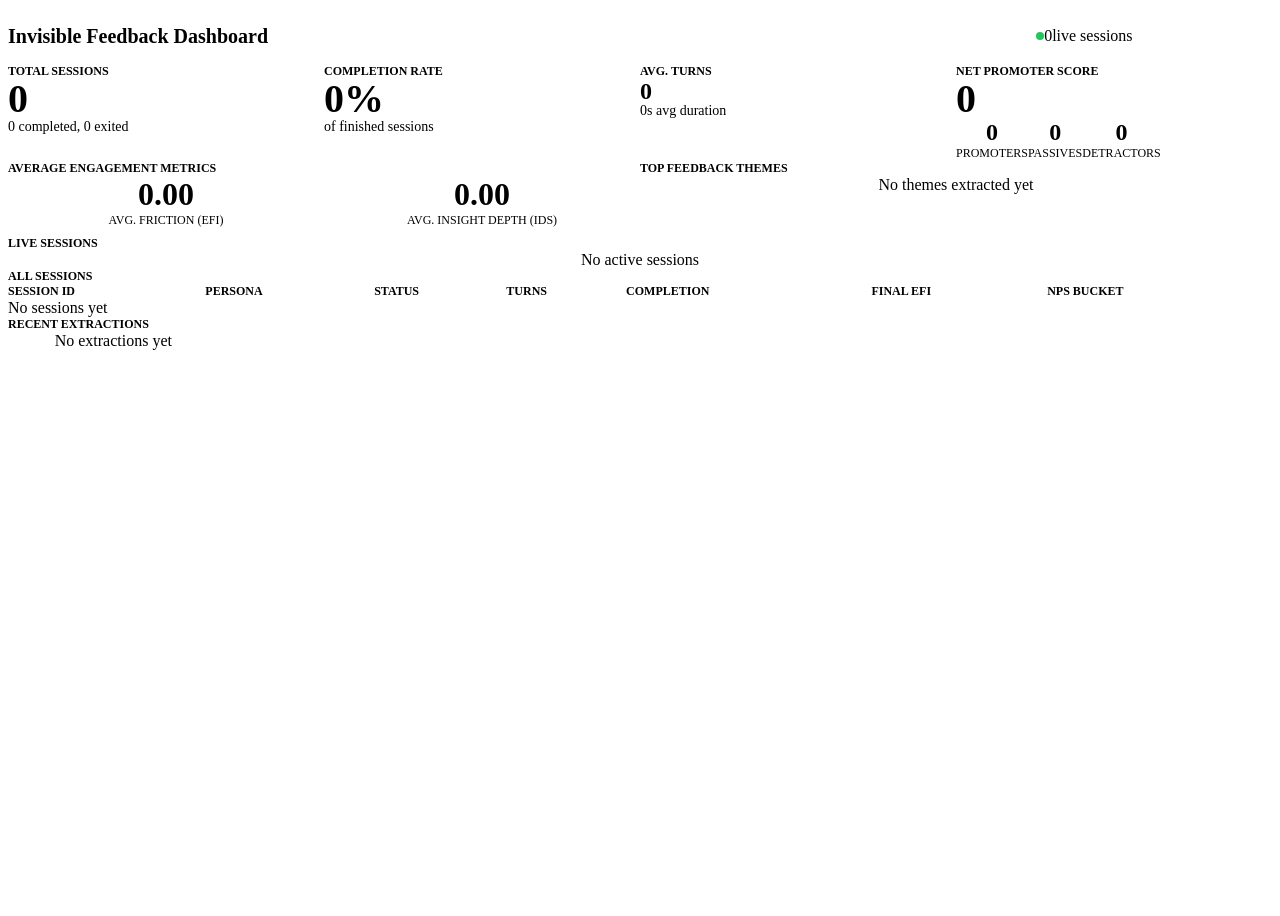
==== frontend/dashboard.html @ e3eb137d "Initial commit" ====
<!DOCTYPE html>
<html lang="en">
<head>
    <meta charset="UTF-8">
    <meta name="viewport" content="width=device-width, initial-scale=1.0">
    <title>Invisible Feedback - Dashboard</title>
    <link rel="stylesheet" href="/static/styles.css">
    <link href="https://fonts.googleapis.com/css2?family=Inter:wght@400;500;600;700&display=swap" rel="stylesheet">
    <style>
        body {
            background: var(--bg-primary);
            min-height: 100vh;
        }

        .dashboard-nav {
            background: var(--bg-secondary);
            border-bottom: 1px solid var(--border-color);
            padding: var(--spacing-md) var(--spacing-lg);
            display: flex;
            justify-content: space-between;
            align-items: center;
        }

        .dashboard-nav h1 {
            font-size: 1.25rem;
            font-weight: 700;
        }

        .nav-actions {
            display: flex;
            gap: var(--spacing-md);
        }

        .refresh-btn {
            padding: var(--spacing-sm) var(--spacing-md);
            background: var(--accent-primary);
            color: white;
            border: none;
            border-radius: var(--radius-md);
            font-weight: 600;
            cursor: pointer;
        }

        .refresh-btn:hover {
            background: var(--accent-secondary);
        }

        .dashboard-grid {
            display: grid;
            grid-template-columns: repeat(4, 1fr);
            gap: var(--spacing-lg);
            padding: var(--spacing-lg);
            max-width: 1400px;
            margin: 0 auto;
        }

        .stat-card {
            background: var(--bg-secondary);
            border-radius: var(--radius-lg);
            padding: var(--spacing-lg);
            box-shadow: var(--shadow-sm);
        }

        .stat-card.wide {
            grid-column: span 2;
        }

        .stat-card.full {
            grid-column: span 4;
        }

        .stat-header {
            font-size: 0.75rem;
            font-weight: 600;
            text-transform: uppercase;
            color: var(--text-secondary);
            margin-bottom: var(--spacing-sm);
        }

        .stat-value {
            font-size: 2.5rem;
            font-weight: 700;
            line-height: 1;
        }

        .stat-value.small {
            font-size: 1.5rem;
        }

        .stat-subtitle {
            font-size: 0.875rem;
            color: var(--text-secondary);
            margin-top: var(--spacing-xs);
        }

        .nps-display {
            display: flex;
            align-items: baseline;
            gap: var(--spacing-sm);
        }

        .nps-breakdown {
            display: flex;
            gap: var(--spacing-lg);
            margin-top: var(--spacing-md);
        }

        .nps-item {
            text-align: center;
        }

        .nps-item-value {
            font-size: 1.5rem;
            font-weight: 700;
        }

        .nps-item-label {
            font-size: 0.75rem;
            color: var(--text-secondary);
            text-transform: uppercase;
        }

        .themes-list {
            margin-top: var(--spacing-md);
        }

        .theme-row {
            display: flex;
            align-items: center;
            gap: var(--spacing-md);
            margin-bottom: var(--spacing-sm);
        }

        .theme-name {
            width: 100px;
            font-weight: 500;
            text-transform: capitalize;
        }

        .theme-bar-container {
            flex: 1;
            height: 24px;
            background: var(--bg-tertiary);
            border-radius: var(--radius-sm);
            overflow: hidden;
        }

        .theme-bar-fill {
            height: 100%;
            background: var(--accent-primary);
            border-radius: var(--radius-sm);
            transition: width 0.3s ease;
        }

        .theme-count {
            width: 40px;
            text-align: right;
            font-weight: 600;
            color: var(--text-secondary);
        }

        .sessions-table {
            width: 100%;
            border-collapse: collapse;
            margin-top: var(--spacing-md);
        }

        .sessions-table th,
        .sessions-table td {
            padding: var(--spacing-md);
            text-align: left;
            border-bottom: 1px solid var(--border-color);
        }

        .sessions-table th {
            font-size: 0.75rem;
            font-weight: 600;
            text-transform: uppercase;
            color: var(--text-secondary);
            background: var(--bg-tertiary);
        }

        .sessions-table tbody tr:hover {
            background: var(--bg-tertiary);
        }

        .status-badge {
            display: inline-block;
            padding: var(--spacing-xs) var(--spacing-sm);
            border-radius: var(--radius-sm);
            font-size: 0.75rem;
            font-weight: 600;
            text-transform: uppercase;
        }

        .status-badge.completed {
            background: rgba(74, 222, 128, 0.2);
            color: #15803d;
        }

        .status-badge.in_progress {
            background: rgba(96, 165, 250, 0.2);
            color: #1d4ed8;
        }

        .status-badge.exited {
            background: rgba(251, 191, 36, 0.2);
            color: #a16207;
        }

        .live-indicator {
            display: inline-flex;
            align-items: center;
            gap: var(--spacing-xs);
        }

        .live-dot {
            width: 8px;
            height: 8px;
            background: #22c55e;
            border-radius: 50%;
            animation: pulse 2s infinite;
        }

        @keyframes pulse {
            0%, 100% { opacity: 1; }
            50% { opacity: 0.5; }
        }

        .extractions-grid {
            display: grid;
            grid-template-columns: repeat(auto-fill, minmax(200px, 1fr));
            gap: var(--spacing-md);
            margin-top: var(--spacing-md);
        }

        .extraction-card {
            background: var(--bg-tertiary);
            border-radius: var(--radius-md);
            padding: var(--spacing-md);
        }

        .extraction-field-name {
            font-size: 0.75rem;
            font-weight: 600;
            text-transform: uppercase;
            color: var(--text-secondary);
        }

        .extraction-value {
            font-size: 1rem;
            font-weight: 600;
            margin: var(--spacing-xs) 0;
        }

        .extraction-quote {
            font-size: 0.75rem;
            color: var(--text-secondary);
            font-style: italic;
        }

        .empty-state {
            text-align: center;
            padding: var(--spacing-xl);
            color: var(--text-secondary);
        }

        .metrics-gauge {
            display: flex;
            gap: var(--spacing-lg);
            margin-top: var(--spacing-md);
        }

        .gauge {
            flex: 1;
            text-align: center;
        }

        .gauge-value {
            font-size: 2rem;
            font-weight: 700;
        }

        .gauge-label {
            font-size: 0.75rem;
            color: var(--text-secondary);
            text-transform: uppercase;
        }

        .gauge-bar {
            height: 8px;
            background: var(--bg-tertiary);
            border-radius: var(--radius-full);
            margin-top: var(--spacing-sm);
            overflow: hidden;
        }

        .gauge-fill {
            height: 100%;
            border-radius: var(--radius-full);
            transition: width 0.3s ease;
        }

        .gauge-fill.efi {
            background: linear-gradient(90deg, var(--efi-low), var(--efi-high));
        }

        .gauge-fill.ids {
            background: linear-gradient(90deg, var(--ids-low), var(--ids-high));
        }
    </style>
</head>
<body>
    <nav class="dashboard-nav">
        <h1>Invisible Feedback Dashboard</h1>
        <div class="nav-actions">
            <span class="live-indicator">
                <span class="live-dot"></span>
                <span id="live-count">0</span> live sessions
            </span>
            <button class="refresh-btn" onclick="loadDashboard()">Refresh</button>
            <a href="/" class="refresh-btn" style="text-decoration: none;">Back to Chat</a>
        </div>
    </nav>

    <div class="dashboard-grid">
        <!-- Key Metrics -->
        <div class="stat-card">
            <div class="stat-header">Total Sessions</div>
            <div class="stat-value" id="total-sessions">0</div>
            <div class="stat-subtitle" id="session-breakdown">0 completed, 0 exited</div>
        </div>

        <div class="stat-card">
            <div class="stat-header">Completion Rate</div>
            <div class="stat-value" id="completion-rate">0%</div>
            <div class="stat-subtitle">of finished sessions</div>
        </div>

        <div class="stat-card">
            <div class="stat-header">Avg. Turns</div>
            <div class="stat-value small" id="avg-turns">0</div>
            <div class="stat-subtitle" id="avg-duration">0s avg duration</div>
        </div>

        <div class="stat-card">
            <div class="stat-header">Net Promoter Score</div>
            <div class="nps-display">
                <div class="stat-value" id="nps-score">0</div>
            </div>
            <div class="nps-breakdown">
                <div class="nps-item">
                    <div class="nps-item-value" id="promoter-count" style="color: var(--nps-promoter)">0</div>
                    <div class="nps-item-label">Promoters</div>
                </div>
                <div class="nps-item">
                    <div class="nps-item-value" id="passive-count" style="color: var(--nps-passive)">0</div>
                    <div class="nps-item-label">Passives</div>
                </div>
                <div class="nps-item">
                    <div class="nps-item-value" id="detractor-count" style="color: var(--nps-detractor)">0</div>
                    <div class="nps-item-label">Detractors</div>
                </div>
            </div>
        </div>

        <!-- Engagement Metrics -->
        <div class="stat-card wide">
            <div class="stat-header">Average Engagement Metrics</div>
            <div class="metrics-gauge">
                <div class="gauge">
                    <div class="gauge-value" id="avg-efi">0.00</div>
                    <div class="gauge-label">Avg. Friction (EFI)</div>
                    <div class="gauge-bar">
                        <div class="gauge-fill efi" id="efi-gauge" style="width: 0%"></div>
                    </div>
                </div>
                <div class="gauge">
                    <div class="gauge-value" id="avg-ids">0.00</div>
                    <div class="gauge-label">Avg. Insight Depth (IDS)</div>
                    <div class="gauge-bar">
                        <div class="gauge-fill ids" id="ids-gauge" style="width: 0%"></div>
                    </div>
                </div>
            </div>
        </div>

        <!-- Top Themes -->
        <div class="stat-card wide">
            <div class="stat-header">Top Feedback Themes</div>
            <div class="themes-list" id="themes-list">
                <div class="empty-state">No themes extracted yet</div>
            </div>
        </div>

        <!-- Live Sessions -->
        <div class="stat-card full">
            <div class="stat-header">Live Sessions</div>
            <div id="live-sessions">
                <div class="empty-state">No active sessions</div>
            </div>
        </div>

        <!-- All Sessions -->
        <div class="stat-card full">
            <div class="stat-header">All Sessions</div>
            <table class="sessions-table">
                <thead>
                    <tr>
                        <th>Session ID</th>
                        <th>Persona</th>
                        <th>Status</th>
                        <th>Turns</th>
                        <th>Completion</th>
                        <th>Final EFI</th>
                        <th>NPS Bucket</th>
                    </tr>
                </thead>
                <tbody id="sessions-tbody">
                    <tr>
                        <td colspan="7" class="empty-state">No sessions yet</td>
                    </tr>
                </tbody>
            </table>
        </div>

        <!-- Recent Extractions -->
        <div class="stat-card full">
            <div class="stat-header">Recent Extractions</div>
            <div class="extractions-grid" id="extractions-grid">
                <div class="empty-state">No extractions yet</div>
            </div>
        </div>
    </div>

    <script>
        const API_BASE = '';

        async function loadDashboard() {
            try {
                const response = await fetch(`${API_BASE}/analytics/dashboard`);
                const data = await response.json();
                updateDashboard(data);
            } catch (error) {
                console.error('Failed to load dashboard:', error);
            }
        }

        function updateDashboard(data) {
            const metrics = data.aggregate_metrics;

            // Key metrics
            document.getElementById('total-sessions').textContent = metrics.total_sessions;
            document.getElementById('session-breakdown').textContent =
                `${metrics.completed_sessions} completed, ${metrics.exited_sessions} exited`;

            document.getElementById('completion-rate').textContent =
                `${Math.round(metrics.completion_rate * 100)}%`;

            document.getElementById('avg-turns').textContent = metrics.avg_turns.toFixed(1);
            document.getElementById('avg-duration').textContent =
                `${Math.round(metrics.avg_duration_seconds)}s avg duration`;

            // NPS
            document.getElementById('nps-score').textContent = Math.round(metrics.nps_score);
            document.getElementById('promoter-count').textContent = metrics.promoter_count;
            document.getElementById('passive-count').textContent = metrics.passive_count;
            document.getElementById('detractor-count').textContent = metrics.detractor_count;

            // Engagement metrics
            document.getElementById('avg-efi').textContent = metrics.avg_efi.toFixed(2);
            document.getElementById('avg-ids').textContent = metrics.avg_ids.toFixed(2);
            document.getElementById('efi-gauge').style.width = `${metrics.avg_efi * 100}%`;
            document.getElementById('ids-gauge').style.width = `${metrics.avg_ids * 100}%`;

            // Themes
            const themesList = document.getElementById('themes-list');
            if (metrics.top_themes && metrics.top_themes.length > 0) {
                const maxCount = Math.max(...metrics.top_themes.map(t => t.count));
                themesList.innerHTML = metrics.top_themes.map(theme => `
                    <div class="theme-row">
                        <span class="theme-name">${theme.theme}</span>
                        <div class="theme-bar-container">
                            <div class="theme-bar-fill" style="width: ${(theme.count / maxCount) * 100}%"></div>
                        </div>
                        <span class="theme-count">${theme.count}</span>
                    </div>
                `).join('');
            } else {
                themesList.innerHTML = '<div class="empty-state">No themes extracted yet</div>';
            }

            // Live sessions
            const liveSessions = data.live_sessions;
            document.getElementById('live-count').textContent = liveSessions.length;
            const liveContainer = document.getElementById('live-sessions');

            if (liveSessions.length > 0) {
                liveContainer.innerHTML = `
                    <table class="sessions-table">
                        <thead>
                            <tr>
                                <th>Session ID</th>
                                <th>Persona</th>
                                <th>Turns</th>
                                <th>Current EFI</th>
                                <th>Current IDS</th>
                                <th>Fields Completed</th>
                            </tr>
                        </thead>
                        <tbody>
                            ${liveSessions.map(session => `
                                <tr>
                                    <td><code>${session.session_id}</code></td>
                                    <td>${session.persona_id || 'Manual'}</td>
                                    <td>${session.turn_count}</td>
                                    <td>${session.current_efi.toFixed(2)}</td>
                                    <td>${session.current_ids.toFixed(2)}</td>
                                    <td>${session.fields_completed}</td>
                                </tr>
                            `).join('')}
                        </tbody>
                    </table>
                `;
            } else {
                liveContainer.innerHTML = '<div class="empty-state">No active sessions</div>';
            }

            // All sessions
            const sessionsTbody = document.getElementById('sessions-tbody');
            if (data.session_summaries && data.session_summaries.length > 0) {
                sessionsTbody.innerHTML = data.session_summaries.map(session => `
                    <tr>
                        <td><code>${session.session_id}</code></td>
                        <td>${session.persona_id || 'Manual'}</td>
                        <td><span class="status-badge ${session.status}">${session.status}</span></td>
                        <td>${session.turn_count}</td>
                        <td>${Math.round(session.completion_rate * 100)}%</td>
                        <td>${session.final_efi.toFixed(2)}</td>
                        <td>${session.nps_bucket}</td>
                    </tr>
                `).join('');
            } else {
                sessionsTbody.innerHTML = '<tr><td colspan="7" class="empty-state">No sessions yet</td></tr>';
            }

            // Recent extractions
            const extractionsGrid = document.getElementById('extractions-grid');
            if (data.recent_extractions && data.recent_extractions.length > 0) {
                extractionsGrid.innerHTML = data.recent_extractions.slice(0, 12).map(ext => `
                    <div class="extraction-card">
                        <div class="extraction-field-name">${formatFieldName(ext.field_id)}</div>
                        <div class="extraction-value">${ext.value}</div>
                        <div class="extraction-quote">"${ext.quote}"</div>
                    </div>
                `).join('');
            } else {
                extractionsGrid.innerHTML = '<div class="empty-state">No extractions yet</div>';
            }
        }

        function formatFieldName(fieldId) {
            return fieldId
                .split('_')
                .map(word => word.charAt(0).toUpperCase() + word.slice(1))
                .join(' ');
        }

        // Initial load
        loadDashboard();

        // Auto-refresh every 5 seconds
        setInterval(loadDashboard, 5000);
    </script>
</body>
</html>
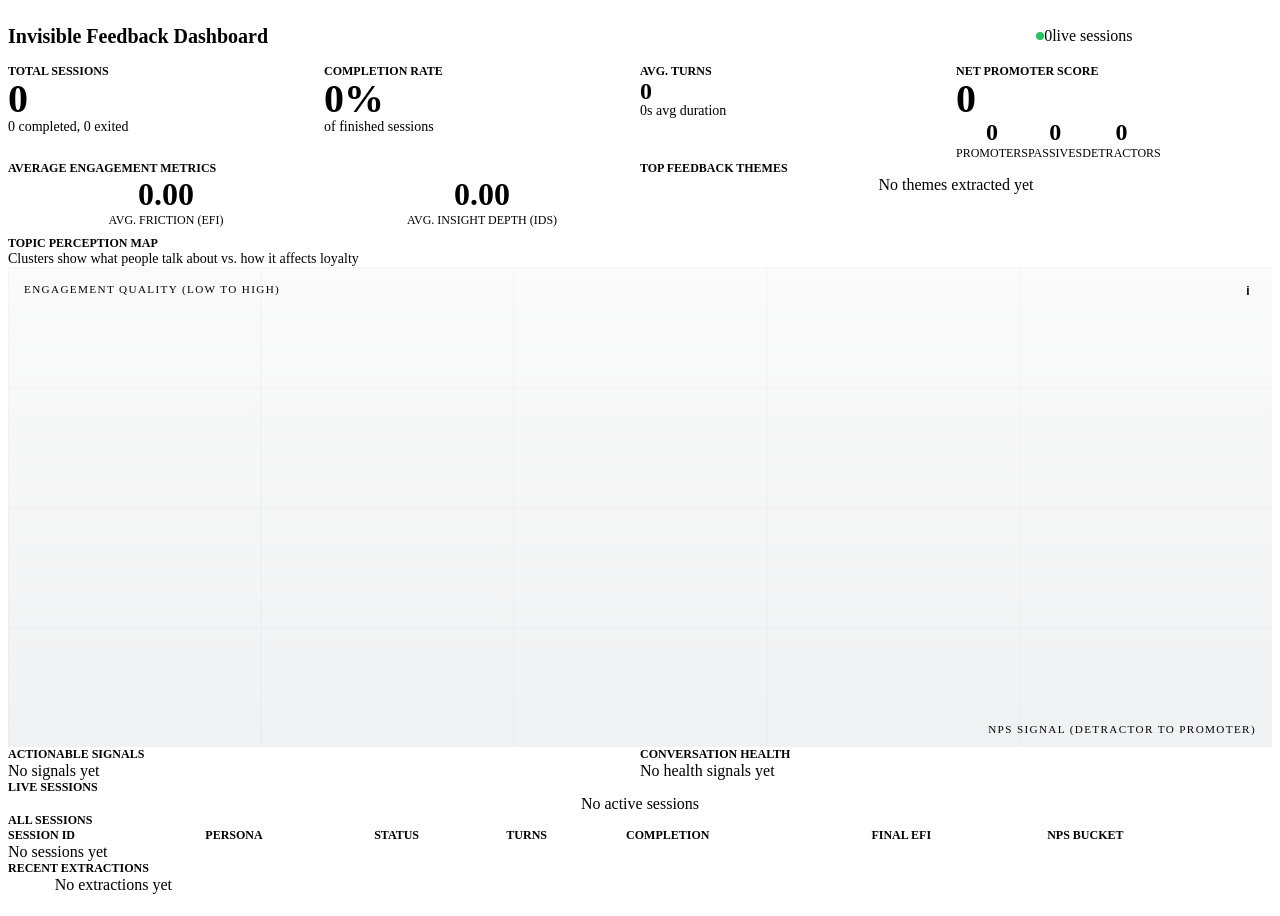
==== commit 3b7ae8f6: "perception map" ====
--- a/frontend/dashboard.html
+++ b/frontend/dashboard.html
@@ -308,6 +308,332 @@
         .gauge-fill.ids {
             background: linear-gradient(90deg, var(--ids-low), var(--ids-high));
         }
+
+        .perception-map {
+            position: relative;
+            height: 480px;
+            border-radius: var(--radius-lg);
+            background: linear-gradient(180deg, rgba(15, 23, 42, 0.02), rgba(15, 23, 42, 0.06));
+            border: 1px solid var(--border-color);
+            overflow: hidden;
+        }
+
+        .map-grid {
+            position: absolute;
+            inset: 0;
+            background-image:
+                linear-gradient(90deg, rgba(15, 23, 42, 0.08) 1px, transparent 1px),
+                linear-gradient(180deg, rgba(15, 23, 42, 0.08) 1px, transparent 1px);
+            background-size: 20% 25%;
+            opacity: 0.3;
+        }
+
+        .map-axis-label {
+            position: absolute;
+            font-size: 0.7rem;
+            text-transform: uppercase;
+            letter-spacing: 0.12em;
+            color: var(--text-tertiary);
+        }
+
+        .map-axis-label.x {
+            bottom: 12px;
+            right: 16px;
+        }
+
+        .map-axis-label.y {
+            top: 16px;
+            left: 16px;
+        }
+
+        .cluster-group {
+            position: absolute;
+            padding: var(--spacing-sm) var(--spacing-md);
+            transform: translate(-50%, -50%);
+            min-width: 140px;
+            max-width: 220px;
+        }
+
+        .cluster-outline {
+            position: absolute;
+            inset: -12px;
+            border: 1px dashed rgba(31, 122, 140, 0.35);
+            border-radius: 18px;
+            pointer-events: none;
+        }
+
+        .cluster-title {
+            font-size: 0.75rem;
+            font-weight: 700;
+            text-transform: uppercase;
+            color: var(--accent-secondary);
+            letter-spacing: 0.08em;
+            margin-bottom: var(--spacing-xs);
+        }
+
+        .cluster-words {
+            display: flex;
+            flex-wrap: wrap;
+            gap: 6px;
+        }
+
+        .word-pill {
+            background: rgba(255, 255, 255, 0.7);
+            border: 1px solid var(--border-color);
+            padding: 2px 8px;
+            border-radius: var(--radius-full);
+            font-size: 0.7rem;
+            color: var(--text-secondary);
+        }
+
+        .cluster-score {
+            font-size: 0.7rem;
+            color: var(--text-secondary);
+            margin-top: var(--spacing-xs);
+        }
+
+        .cluster-group.compact {
+            min-width: 120px;
+            max-width: 170px;
+        }
+
+        .cluster-group.compact .cluster-title {
+            font-size: 0.7rem;
+        }
+
+        .cluster-group.compact .cluster-score {
+            font-size: 0.65rem;
+        }
+
+        .perception-svg {
+            position: absolute;
+            inset: 0;
+            width: 100%;
+            height: 100%;
+        }
+
+        .topic-hull {
+            fill-opacity: 0.12;
+            stroke-width: 0.35;
+            stroke-dasharray: 1.5 1.5;
+            stroke-opacity: 0.5;
+        }
+
+        .topic-dot {
+            opacity: 0.75;
+            cursor: pointer;
+            transition: opacity 0.15s ease, r 0.15s ease;
+        }
+
+        .topic-dot:hover {
+            opacity: 1;
+        }
+
+        .topic-label {
+            font-size: 2.2px;
+            font-weight: 600;
+            letter-spacing: 0.08px;
+            text-transform: uppercase;
+            pointer-events: none;
+        }
+
+        .topic-label-bg {
+            fill: rgba(255, 255, 255, 0.94);
+            stroke: rgba(15, 23, 42, 0.06);
+            stroke-width: 0.12;
+            rx: 0.6;
+            ry: 0.6;
+            pointer-events: none;
+        }
+
+        .perception-map-container {
+            position: relative;
+            display: flex;
+            gap: var(--spacing-md);
+        }
+
+        .perception-map-wrapper {
+            flex: 1;
+            position: relative;
+        }
+
+        .map-info-btn {
+            position: absolute;
+            top: 12px;
+            right: 12px;
+            width: 24px;
+            height: 24px;
+            border-radius: 50%;
+            background: var(--bg-secondary);
+            border: 1px solid var(--border-color);
+            color: var(--text-secondary);
+            font-size: 0.75rem;
+            font-weight: 600;
+            cursor: pointer;
+            display: flex;
+            align-items: center;
+            justify-content: center;
+            z-index: 10;
+            transition: all 0.15s ease;
+        }
+
+        .map-info-btn:hover {
+            background: var(--accent-primary);
+            color: white;
+            border-color: var(--accent-primary);
+        }
+
+        .map-info-btn.active {
+            background: var(--accent-primary);
+            color: white;
+            border-color: var(--accent-primary);
+        }
+
+        .map-insights-panel {
+            width: 280px;
+            background: var(--bg-tertiary);
+            border-radius: var(--radius-md);
+            padding: var(--spacing-md);
+            border: 1px solid var(--border-color);
+            font-size: 0.8rem;
+            line-height: 1.5;
+            color: var(--text-secondary);
+            display: none;
+            max-height: 440px;
+            overflow-y: auto;
+        }
+
+        .map-insights-panel.visible {
+            display: block;
+        }
+
+        .map-insights-panel h4 {
+            font-size: 0.7rem;
+            font-weight: 600;
+            text-transform: uppercase;
+            letter-spacing: 0.08em;
+            color: var(--text-primary);
+            margin-bottom: var(--spacing-sm);
+        }
+
+        .insight-item {
+            margin-bottom: var(--spacing-md);
+            padding-bottom: var(--spacing-sm);
+            border-bottom: 1px solid var(--border-color);
+        }
+
+        .insight-item:last-child {
+            border-bottom: none;
+            margin-bottom: 0;
+        }
+
+        .insight-topic {
+            font-weight: 600;
+            color: var(--text-primary);
+            margin-bottom: 2px;
+        }
+
+        .dot-tooltip {
+            position: absolute;
+            background: var(--bg-secondary);
+            border: 1px solid var(--border-color);
+            border-radius: var(--radius-md);
+            padding: var(--spacing-sm) var(--spacing-md);
+            font-size: 0.75rem;
+            box-shadow: var(--shadow-md);
+            pointer-events: none;
+            z-index: 100;
+            max-width: 180px;
+            opacity: 0;
+            transition: opacity 0.15s ease;
+        }
+
+        .dot-tooltip.visible {
+            opacity: 1;
+        }
+
+        .dot-tooltip-topic {
+            font-weight: 600;
+            color: var(--text-primary);
+            margin-bottom: 4px;
+            text-transform: capitalize;
+        }
+
+        .dot-tooltip-words {
+            color: var(--text-secondary);
+            font-size: 0.7rem;
+        }
+
+        .signal-list {
+            display: flex;
+            gap: var(--spacing-sm);
+            overflow-x: auto;
+            padding-bottom: var(--spacing-sm);
+            scrollbar-width: thin;
+        }
+
+        .signal-list::-webkit-scrollbar {
+            height: 6px;
+        }
+
+        .signal-list::-webkit-scrollbar-track {
+            background: var(--bg-tertiary);
+            border-radius: 3px;
+        }
+
+        .signal-list::-webkit-scrollbar-thumb {
+            background: var(--border-color);
+            border-radius: 3px;
+        }
+
+        .signal-card {
+            background: var(--bg-tertiary);
+            border-radius: var(--radius-md);
+            padding: var(--spacing-sm) var(--spacing-md);
+            border: 1px solid var(--border-color);
+            min-width: 160px;
+            flex-shrink: 0;
+        }
+
+        .signal-title {
+            font-weight: 600;
+            font-size: 0.8rem;
+            margin-bottom: 2px;
+            white-space: nowrap;
+        }
+
+        .signal-meta {
+            font-size: 0.7rem;
+            color: var(--text-secondary);
+            white-space: nowrap;
+        }
+
+        .health-grid {
+            display: flex;
+            gap: var(--spacing-sm);
+            flex-wrap: wrap;
+        }
+
+        .health-card {
+            background: var(--bg-tertiary);
+            border-radius: var(--radius-md);
+            padding: var(--spacing-sm) var(--spacing-md);
+            border: 1px solid var(--border-color);
+            min-width: 100px;
+        }
+
+        .health-value {
+            font-size: 1.25rem;
+            font-weight: 700;
+        }
+
+        .health-label {
+            font-size: 0.65rem;
+            color: var(--text-secondary);
+            text-transform: uppercase;
+            letter-spacing: 0.06em;
+        }
+
     </style>
 </head>
 <body>
@@ -390,6 +716,49 @@
             <div class="stat-header">Top Feedback Themes</div>
             <div class="themes-list" id="themes-list">
                 <div class="empty-state">No themes extracted yet</div>
+            </div>
+        </div>
+
+        <!-- Perception Map -->
+        <div class="stat-card full">
+            <div class="stat-header">Topic Perception Map</div>
+            <div class="stat-subtitle">Clusters show what people talk about vs. how it affects loyalty</div>
+            <div class="perception-map-container">
+                <div class="perception-map-wrapper">
+                    <div class="perception-map" id="perception-map">
+                        <div class="map-grid"></div>
+                        <div class="map-axis-label y">Engagement Quality (Low to High)</div>
+                        <div class="map-axis-label x">NPS Signal (Detractor to Promoter)</div>
+                        <svg class="perception-svg" id="perception-svg" viewBox="0 0 100 60" preserveAspectRatio="xMidYMid meet"></svg>
+                        <button class="map-info-btn" id="map-info-btn" title="View insights">i</button>
+                        <div class="dot-tooltip" id="dot-tooltip">
+                            <div class="dot-tooltip-topic"></div>
+                            <div class="dot-tooltip-words"></div>
+                        </div>
+                    </div>
+                </div>
+                <div class="map-insights-panel" id="map-insights-panel">
+                    <h4>Trend Insights</h4>
+                    <div id="insights-content">
+                        <div class="empty-state">No insights yet</div>
+                    </div>
+                </div>
+            </div>
+        </div>
+
+        <!-- Actionable Signals -->
+        <div class="stat-card wide">
+            <div class="stat-header">Actionable Signals</div>
+            <div class="signal-list" id="signal-list">
+                <div class="empty-state">No signals yet</div>
+            </div>
+        </div>
+
+        <!-- Conversation Health -->
+        <div class="stat-card wide">
+            <div class="stat-header">Conversation Health</div>
+            <div class="health-grid" id="health-grid">
+                <div class="empty-state">No health signals yet</div>
             </div>
         </div>
 
@@ -557,6 +926,10 @@
             } else {
                 extractionsGrid.innerHTML = '<div class="empty-state">No extractions yet</div>';
             }
+
+            renderTopicMap(data.topic_clusters || [], data.session_points || []);
+            renderSignals(data.topic_clusters || []);
+            renderConversationHealth(data.conversation_health || {});
         }
 
         function formatFieldName(fieldId) {
@@ -566,6 +939,402 @@
                 .join(' ');
         }
 
+        function renderTopicMap(clusters, points) {
+            const map = document.getElementById('perception-map');
+            const svg = document.getElementById('perception-svg');
+            const existingEmpty = map.querySelector('.empty-state');
+
+            if (!clusters.length) {
+                if (!existingEmpty) {
+                    const empty = document.createElement('div');
+                    empty.className = 'empty-state';
+                    empty.textContent = 'No topics yet';
+                    map.appendChild(empty);
+                }
+                svg.innerHTML = '';
+                return;
+            }
+
+            if (existingEmpty) {
+                existingEmpty.remove();
+            }
+
+            const palette = [
+                '#1f7a8c', '#f59e0b', '#22c55e', '#8b5cf6', '#ef4444',
+                '#0ea5e9', '#f97316', '#14b8a6', '#d946ef', '#64748b',
+            ];
+            const topicColors = {};
+            clusters.forEach((cluster, idx) => {
+                topicColors[cluster.topic] = palette[idx % palette.length];
+            });
+
+            // Pre-defined cluster positions spread across the map (like t-SNE layout)
+            // Y values scaled for viewBox 0-60
+            const clusterBasePositions = {
+                sizing:   { x: 75, y: 15 },
+                colors:   { x: 55, y: 33 },
+                price:    { x: 25, y: 24 },
+                quality:  { x: 60, y: 45 },
+                shipping: { x: 85, y: 27 },
+                fabric:   { x: 40, y: 18 },
+                photos:   { x: 80, y: 12 },
+                returns:  { x: 30, y: 42 },
+                variety:  { x: 50, y: 51 },
+            };
+
+            const clamp = (val, min, max) => Math.max(min, Math.min(max, val));
+
+            // Seeded random for consistent jitter
+            const jitterSeed = (str) => {
+                let hash = 0;
+                for (let i = 0; i < str.length; i += 1) {
+                    hash = ((hash << 5) - hash) + str.charCodeAt(i);
+                    hash |= 0;
+                }
+                return Math.abs(hash);
+            };
+
+            // Generate pseudo-random value from seed
+            const seededRandom = (seed) => {
+                const x = Math.sin(seed) * 10000;
+                return x - Math.floor(x);
+            };
+
+            // Convert a point to map coordinates (viewBox is 100x60)
+            const toPoint = (p) => {
+                const seed = jitterSeed(`${p.session_id}-${p.topic}`);
+                const base = clusterBasePositions[p.topic] || { x: 50, y: 30 };
+
+                // Data-driven offset
+                const npsOffset = ((p.nps_score / 100) - 0.5) * 10;
+                const sentimentOffset = ((p.sentiment || 0.5) - 0.5) * 6;
+
+                // Random jitter for natural spread
+                const jitterX = (seededRandom(seed) - 0.5) * 12;
+                const jitterY = (seededRandom(seed + 1) - 0.5) * 8;
+
+                const x = clamp(base.x + npsOffset + jitterX, 5, 95);
+                const y = clamp(base.y - sentimentOffset + jitterY, 4, 56);
+
+                return { x, y };
+            };
+
+            const byTopic = {};
+            points.forEach((p) => {
+                if (!byTopic[p.topic]) {
+                    byTopic[p.topic] = [];
+                }
+                byTopic[p.topic].push(toPoint(p));
+            });
+
+            // Convex hull algorithm
+            const hullPoints = (pts) => {
+                if (pts.length < 3) return pts;
+                const sorted = [...pts].sort((a, b) => (a.x === b.x ? a.y - b.y : a.x - b.x));
+                const cross = (o, a, b) => (a.x - o.x) * (b.y - o.y) - (a.y - o.y) * (b.x - o.x);
+                const lower = [];
+                sorted.forEach((p) => {
+                    while (lower.length >= 2 && cross(lower[lower.length - 2], lower[lower.length - 1], p) <= 0) {
+                        lower.pop();
+                    }
+                    lower.push(p);
+                });
+                const upper = [];
+                [...sorted].reverse().forEach((p) => {
+                    while (upper.length >= 2 && cross(upper[upper.length - 2], upper[upper.length - 1], p) <= 0) {
+                        upper.pop();
+                    }
+                    upper.push(p);
+                });
+                upper.pop();
+                lower.pop();
+                return lower.concat(upper);
+            };
+
+            // Inflate hull outward from centroid
+            const inflate = (pts, factor = 1.25) => {
+                if (!pts.length) return pts;
+                const cx = pts.reduce((sum, p) => sum + p.x, 0) / pts.length;
+                const cy = pts.reduce((sum, p) => sum + p.y, 0) / pts.length;
+                return pts.map((p) => ({
+                    x: clamp(cx + (p.x - cx) * factor, 3, 97),
+                    y: clamp(cy + (p.y - cy) * factor, 3, 57),
+                }));
+            };
+
+            // Generate smooth curved path (rounded hull)
+            const smoothPath = (pts) => {
+                if (pts.length === 0) return '';
+                if (pts.length === 1) {
+                    const r = 4;
+                    return `M ${pts[0].x - r} ${pts[0].y} a ${r} ${r} 0 1 0 ${r * 2} 0 a ${r} ${r} 0 1 0 -${r * 2} 0`;
+                }
+                if (pts.length === 2) {
+                    const cx = (pts[0].x + pts[1].x) / 2;
+                    const cy = (pts[0].y + pts[1].y) / 2;
+                    const r = Math.max(4, Math.hypot(pts[1].x - pts[0].x, pts[1].y - pts[0].y) / 2 + 2);
+                    return `M ${cx - r} ${cy} a ${r} ${r} 0 1 0 ${r * 2} 0 a ${r} ${r} 0 1 0 -${r * 2} 0`;
+                }
+
+                // Create smooth bezier curve through hull points
+                let path = `M ${pts[0].x} ${pts[0].y}`;
+                for (let i = 0; i < pts.length; i++) {
+                    const p0 = pts[(i - 1 + pts.length) % pts.length];
+                    const p1 = pts[i];
+                    const p2 = pts[(i + 1) % pts.length];
+                    const p3 = pts[(i + 2) % pts.length];
+
+                    // Catmull-Rom to Bezier conversion
+                    const tension = 0.5;
+                    const cp1x = p1.x + (p2.x - p0.x) * tension / 3;
+                    const cp1y = p1.y + (p2.y - p0.y) * tension / 3;
+                    const cp2x = p2.x - (p3.x - p1.x) * tension / 3;
+                    const cp2y = p2.y - (p3.y - p1.y) * tension / 3;
+
+                    path += ` C ${cp1x} ${cp1y}, ${cp2x} ${cp2y}, ${p2.x} ${p2.y}`;
+                }
+                path += ' Z';
+                return path;
+            };
+
+            const hulls = Object.keys(byTopic).map((topic) => {
+                const pts = byTopic[topic];
+                const hull = inflate(hullPoints(pts), pts.length < 4 ? 1.4 : 1.25);
+                return {
+                    topic,
+                    color: topicColors[topic] || '#1f7a8c',
+                    path: smoothPath(hull),
+                };
+            });
+
+            // Store cluster data for tooltips - assign individual words to dots
+            const clusterWords = {};
+            clusters.forEach((c) => {
+                clusterWords[c.topic] = c.words || [];
+            });
+
+            // Track word index per topic for round-robin assignment
+            const wordIndex = {};
+
+            const dots = points.map((p, idx) => {
+                const { x, y } = toPoint(p);
+                const color = topicColors[p.topic] || '#1f7a8c';
+                const words = clusterWords[p.topic] || [];
+
+                // Assign one specific word to this dot (round-robin through available words)
+                if (!wordIndex[p.topic]) wordIndex[p.topic] = 0;
+                const word = words.length > 0 ? words[wordIndex[p.topic] % words.length] : p.topic;
+                wordIndex[p.topic]++;
+
+                return `<circle class="topic-dot" cx="${x}" cy="${y}" r="1.2" fill="${color}" data-topic="${p.topic}" data-word="${word}" data-idx="${idx}" />`;
+            });
+
+            const topicCentroids = {};
+            Object.keys(byTopic).forEach((topic) => {
+                const pts = byTopic[topic];
+                if (pts.length > 0) {
+                    const cx = pts.reduce((sum, p) => sum + p.x, 0) / pts.length;
+                    const cy = pts.reduce((sum, p) => sum + p.y, 0) / pts.length;
+                    topicCentroids[topic] = { x: cx, y: cy };
+                }
+            });
+
+            // Label offsets to position labels outside clusters (avoid overlap)
+            const labelOffsets = {
+                sizing:   { dx: 10, dy: -6 },
+                colors:   { dx: 8, dy: -5 },
+                price:    { dx: -8, dy: -5 },
+                quality:  { dx: 8, dy: -5 },
+                shipping: { dx: 8, dy: -5 },
+                fabric:   { dx: 10, dy: -4 },
+                photos:   { dx: 0, dy: -6 },
+                returns:  { dx: -8, dy: -5 },
+                variety:  { dx: 0, dy: -6 },
+            };
+
+            const labels = clusters.map((cluster) => {
+                const centroid = topicCentroids[cluster.topic];
+                const base = clusterBasePositions[cluster.topic] || { x: 50, y: 30 };
+                const offset = labelOffsets[cluster.topic] || { dx: 0, dy: -5 };
+                const cx = centroid ? centroid.x : base.x;
+                const cy = centroid ? centroid.y : base.y;
+                const x = clamp(cx + offset.dx, 10, 90);
+                const y = clamp(cy + offset.dy, 4, 54);
+                const text = cluster.topic.toUpperCase();
+                const labelWidth = Math.max(7, text.length * 1.1);
+                return `
+                    <g>
+                        <rect class="topic-label-bg" x="${x - labelWidth / 2}" y="${y - 1.6}" width="${labelWidth}" height="3"></rect>
+                        <text class="topic-label" x="${x}" y="${y + 0.4}" text-anchor="middle" fill="${topicColors[cluster.topic] || '#1f7a8c'}">${text}</text>
+                    </g>
+                `;
+            });
+
+            svg.innerHTML = `
+                ${hulls.map((h) => `
+                    <path class="topic-hull" d="${h.path}" fill="${h.color}" stroke="${h.color}"></path>
+                `).join('')}
+                ${dots.join('')}
+                ${labels.join('')}
+            `;
+
+            // Add dot hover/click handlers
+            setupDotInteractions();
+
+            // Update insights panel
+            renderMapInsights(clusters);
+        }
+
+        function setupDotInteractions() {
+            const svg = document.getElementById('perception-svg');
+            const tooltip = document.getElementById('dot-tooltip');
+            const map = document.getElementById('perception-map');
+
+            svg.querySelectorAll('.topic-dot').forEach((dot) => {
+                dot.addEventListener('mouseenter', (e) => {
+                    const topic = dot.getAttribute('data-topic');
+                    const word = dot.getAttribute('data-word');
+                    const svgRect = svg.getBoundingClientRect();
+
+                    // Get position from circle attributes (viewBox is 100x60)
+                    const cx = parseFloat(dot.getAttribute('cx'));
+                    const cy = parseFloat(dot.getAttribute('cy'));
+
+                    // Convert SVG coordinates to pixel position
+                    const x = (cx / 100) * svgRect.width;
+                    const y = (cy / 60) * svgRect.height;
+
+                    tooltip.querySelector('.dot-tooltip-topic').textContent = topic;
+                    tooltip.querySelector('.dot-tooltip-words').textContent = word || topic;
+
+                    tooltip.style.left = `${x + 12}px`;
+                    tooltip.style.top = `${y - 8}px`;
+                    tooltip.classList.add('visible');
+
+                    // Enlarge dot on hover
+                    dot.setAttribute('r', '1.8');
+                });
+
+                dot.addEventListener('mouseleave', () => {
+                    tooltip.classList.remove('visible');
+                    dot.setAttribute('r', '1.2');
+                });
+            });
+        }
+
+        function renderMapInsights(clusters) {
+            const content = document.getElementById('insights-content');
+            if (!clusters.length) {
+                content.innerHTML = '<div class="empty-state">No insights yet</div>';
+                return;
+            }
+
+            // Sort by volume for insights
+            const sorted = [...clusters].sort((a, b) => b.volume - a.volume);
+
+            const insights = sorted.map((cluster) => {
+                const nps = cluster.nps_score;
+                const engagement = cluster.sentiment; // This is now engagement quality
+                const vol = cluster.volume;
+
+                // Generate natural language insight
+                let insight = '';
+                const topicCap = cluster.topic.charAt(0).toUpperCase() + cluster.topic.slice(1);
+
+                if (nps >= 70 && engagement >= 0.6) {
+                    insight = `${topicCap} is a strength. Users who mention it are promoters with high engagement.`;
+                } else if (nps >= 70 && engagement < 0.4) {
+                    insight = `${topicCap} correlates with promoters, but conversations show friction. Streamline discussions about this topic.`;
+                } else if (nps <= 40 && engagement >= 0.6) {
+                    insight = `${topicCap} discussions flow smoothly but users end up detractors. The underlying issue needs addressing.`;
+                } else if (nps <= 40 && engagement < 0.4) {
+                    insight = `${topicCap} is a pain point. High friction and low NPS suggest this needs immediate attention.`;
+                } else if (vol >= 5) {
+                    insight = `${topicCap} is frequently mentioned (${vol} sessions). Monitor for emerging patterns.`;
+                } else {
+                    insight = `${topicCap} has moderate signals. ${vol} session${vol !== 1 ? 's' : ''} mention${vol === 1 ? 's' : ''} this topic.`;
+                }
+
+                return `
+                    <div class="insight-item">
+                        <div class="insight-topic">${topicCap}</div>
+                        <div>${insight}</div>
+                    </div>
+                `;
+            });
+
+            content.innerHTML = insights.join('');
+        }
+
+        // Info button toggle
+        document.getElementById('map-info-btn').addEventListener('click', () => {
+            const btn = document.getElementById('map-info-btn');
+            const panel = document.getElementById('map-insights-panel');
+            btn.classList.toggle('active');
+            panel.classList.toggle('visible');
+        });
+
+        function renderSignals(clusters) {
+            const list = document.getElementById('signal-list');
+            if (!clusters.length) {
+                list.innerHTML = '<div class="empty-state">No signals yet</div>';
+                return;
+            }
+
+            const signals = clusters.map((cluster) => {
+                let label = 'Monitor';
+                let note = 'Low volume or mixed signals';
+                const engagement = cluster.sentiment; // Now represents engagement quality
+
+                if (cluster.volume >= 3 && cluster.nps_score <= 40) {
+                    label = 'Fix Now';
+                    note = 'High volume + low NPS';
+                } else if (cluster.volume >= 3 && cluster.nps_score >= 70) {
+                    label = 'Protect';
+                    note = 'High volume + promoter NPS';
+                } else if (cluster.volume >= 3 && engagement < 0.4) {
+                    label = 'Improve';
+                    note = 'High friction in conversations';
+                }
+
+                return `
+                    <div class="signal-card">
+                        <div class="signal-title">${cluster.topic} - ${label}</div>
+                        <div class="signal-meta">${note}. NPS ${cluster.nps_score}, ${cluster.volume} sessions.</div>
+                    </div>
+                `;
+            });
+
+            list.innerHTML = signals.join('');
+        }
+
+        function renderConversationHealth(health) {
+            const grid = document.getElementById('health-grid');
+            if (!health || Object.keys(health).length === 0) {
+                grid.innerHTML = '<div class="empty-state">No health signals yet</div>';
+                return;
+            }
+
+            grid.innerHTML = `
+                <div class="health-card">
+                    <div class="health-value">${health.avg_turns_before_dropoff}</div>
+                    <div class="health-label">Avg Turns Before Dropoff</div>
+                </div>
+                <div class="health-card">
+                    <div class="health-value">${health.left_on_read_count}</div>
+                    <div class="health-label">Left on Read</div>
+                </div>
+                <div class="health-card">
+                    <div class="health-value">${Math.round(health.left_on_read_rate * 100)}%</div>
+                    <div class="health-label">Left on Read Rate</div>
+                </div>
+                <div class="health-card">
+                    <div class="health-value">${health.avg_turns_completed}</div>
+                    <div class="health-label">Avg Turns (Completed)</div>
+                </div>
+            `;
+        }
+
         // Initial load
         loadDashboard();
 
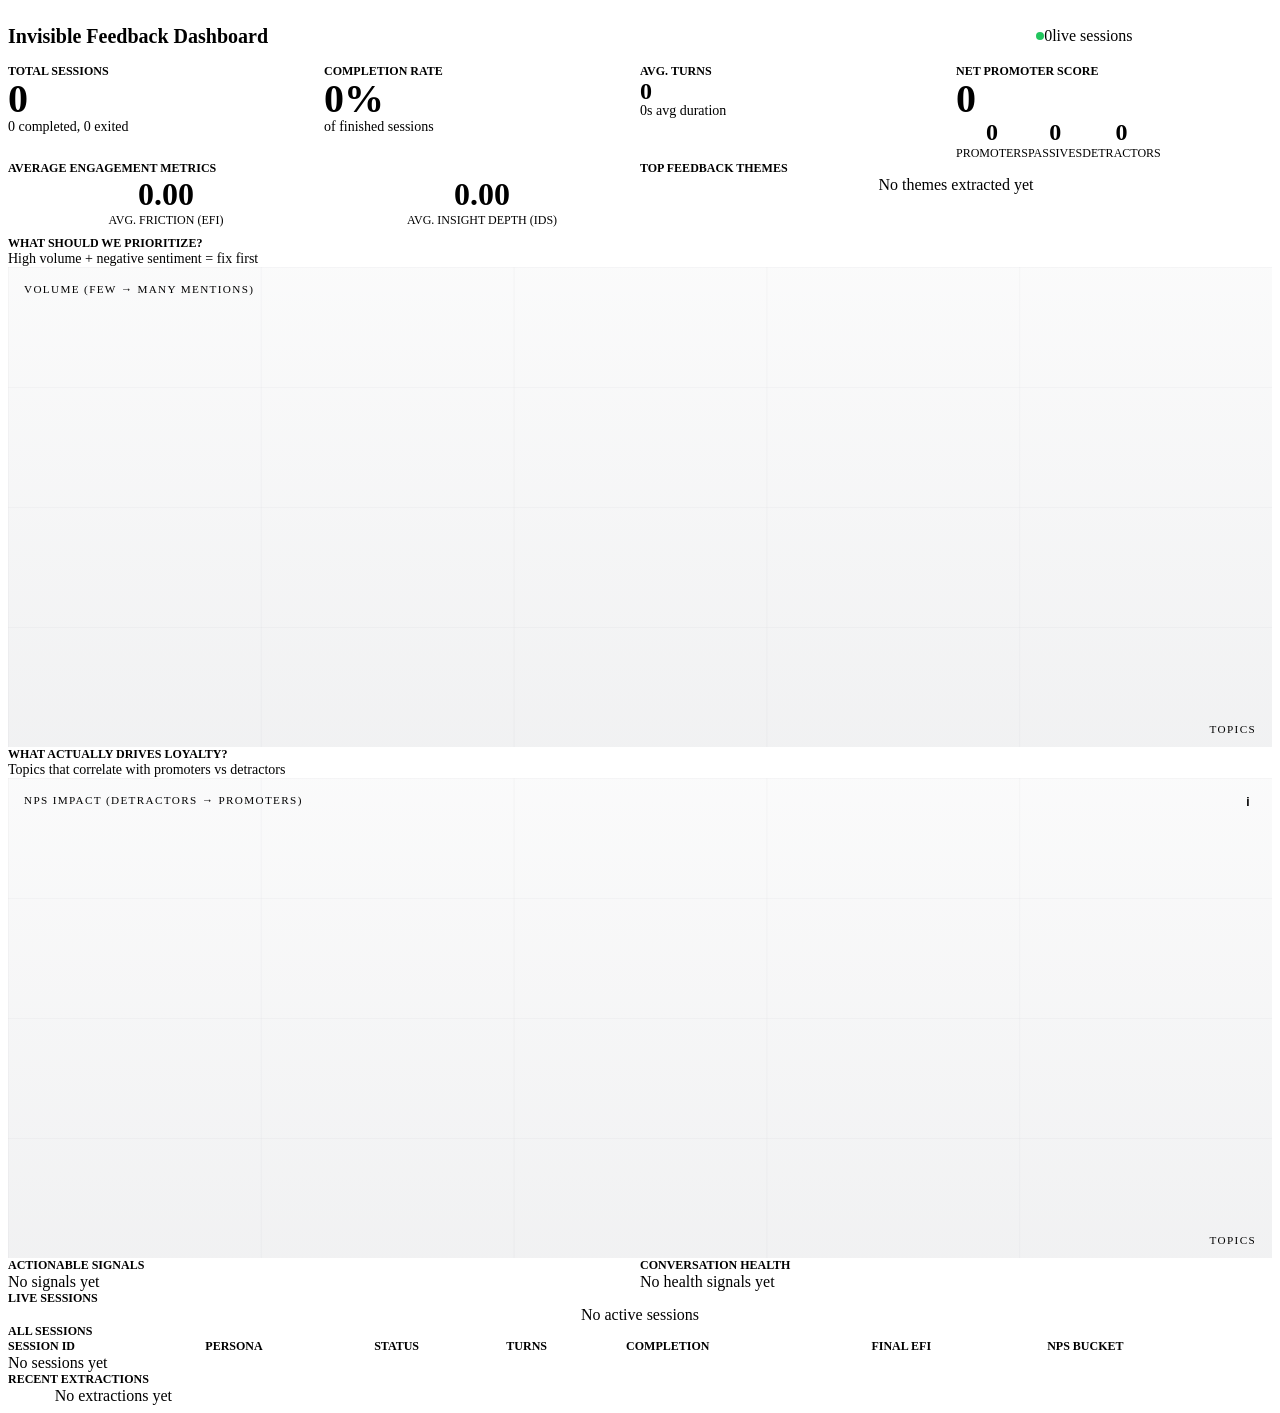
==== commit 22838cf9: "viz update" ====
--- a/frontend/dashboard.html
+++ b/frontend/dashboard.html
@@ -719,19 +719,38 @@
             </div>
         </div>
 
-        <!-- Perception Map -->
+        <!-- Perception Maps -->
         <div class="stat-card full">
-            <div class="stat-header">Topic Perception Map</div>
-            <div class="stat-subtitle">Clusters show what people talk about vs. how it affects loyalty</div>
+            <div class="stat-header">What should we prioritize?</div>
+            <div class="stat-subtitle">High volume + negative sentiment = fix first</div>
             <div class="perception-map-container">
                 <div class="perception-map-wrapper">
-                    <div class="perception-map" id="perception-map">
+                    <div class="perception-map" id="perception-map-priority">
                         <div class="map-grid"></div>
-                        <div class="map-axis-label y">Engagement Quality (Low to High)</div>
-                        <div class="map-axis-label x">NPS Signal (Detractor to Promoter)</div>
-                        <svg class="perception-svg" id="perception-svg" viewBox="0 0 100 60" preserveAspectRatio="xMidYMid meet"></svg>
+                        <div class="map-axis-label y">Volume (Few → Many mentions)</div>
+                        <div class="map-axis-label x">Topics</div>
+                        <svg class="perception-svg" id="perception-svg-priority" viewBox="0 0 100 60" preserveAspectRatio="xMidYMid meet"></svg>
+                        <div class="dot-tooltip" id="dot-tooltip-priority">
+                            <div class="dot-tooltip-topic"></div>
+                            <div class="dot-tooltip-words"></div>
+                        </div>
+                    </div>
+                </div>
+            </div>
+        </div>
+
+        <div class="stat-card full">
+            <div class="stat-header">What actually drives loyalty?</div>
+            <div class="stat-subtitle">Topics that correlate with promoters vs detractors</div>
+            <div class="perception-map-container">
+                <div class="perception-map-wrapper">
+                    <div class="perception-map" id="perception-map-loyalty">
+                        <div class="map-grid"></div>
+                        <div class="map-axis-label y">NPS Impact (Detractors → Promoters)</div>
+                        <div class="map-axis-label x">Topics</div>
+                        <svg class="perception-svg" id="perception-svg-loyalty" viewBox="0 0 100 60" preserveAspectRatio="xMidYMid meet"></svg>
                         <button class="map-info-btn" id="map-info-btn" title="View insights">i</button>
-                        <div class="dot-tooltip" id="dot-tooltip">
+                        <div class="dot-tooltip" id="dot-tooltip-loyalty">
                             <div class="dot-tooltip-topic"></div>
                             <div class="dot-tooltip-words"></div>
                         </div>
@@ -927,9 +946,11 @@
                 extractionsGrid.innerHTML = '<div class="empty-state">No extractions yet</div>';
             }
 
-            renderTopicMap(data.topic_clusters || [], data.session_points || []);
+            renderPriorityMap(data.topic_clusters || [], data.session_points || []);
+            renderLoyaltyMap(data.topic_clusters || [], data.session_points || []);
             renderSignals(data.topic_clusters || []);
-            renderConversationHealth(data.conversation_health || {});
+            renderConversationHealth(data.conversation_health || []);
+            renderMapInsights(data.topic_clusters || []);
         }
 
         function formatFieldName(fieldId) {
@@ -939,96 +960,26 @@
                 .join(' ');
         }
 
-        function renderTopicMap(clusters, points) {
-            const map = document.getElementById('perception-map');
-            const svg = document.getElementById('perception-svg');
-            const existingEmpty = map.querySelector('.empty-state');
-
-            if (!clusters.length) {
-                if (!existingEmpty) {
-                    const empty = document.createElement('div');
-                    empty.className = 'empty-state';
-                    empty.textContent = 'No topics yet';
-                    map.appendChild(empty);
-                }
-                svg.innerHTML = '';
-                return;
-            }
-
-            if (existingEmpty) {
-                existingEmpty.remove();
-            }
-
-            const palette = [
+        // Shared utilities for perception maps
+        const mapUtils = {
+            palette: [
                 '#1f7a8c', '#f59e0b', '#22c55e', '#8b5cf6', '#ef4444',
                 '#0ea5e9', '#f97316', '#14b8a6', '#d946ef', '#64748b',
-            ];
-            const topicColors = {};
-            clusters.forEach((cluster, idx) => {
-                topicColors[cluster.topic] = palette[idx % palette.length];
-            });
-
-            // Pre-defined cluster positions spread across the map (like t-SNE layout)
-            // Y values scaled for viewBox 0-60
-            const clusterBasePositions = {
-                sizing:   { x: 75, y: 15 },
-                colors:   { x: 55, y: 33 },
-                price:    { x: 25, y: 24 },
-                quality:  { x: 60, y: 45 },
-                shipping: { x: 85, y: 27 },
-                fabric:   { x: 40, y: 18 },
-                photos:   { x: 80, y: 12 },
-                returns:  { x: 30, y: 42 },
-                variety:  { x: 50, y: 51 },
-            };
-
-            const clamp = (val, min, max) => Math.max(min, Math.min(max, val));
-
-            // Seeded random for consistent jitter
-            const jitterSeed = (str) => {
+            ],
+            clamp: (val, min, max) => Math.max(min, Math.min(max, val)),
+            jitterSeed: (str) => {
                 let hash = 0;
                 for (let i = 0; i < str.length; i += 1) {
                     hash = ((hash << 5) - hash) + str.charCodeAt(i);
                     hash |= 0;
                 }
                 return Math.abs(hash);
-            };
-
-            // Generate pseudo-random value from seed
-            const seededRandom = (seed) => {
+            },
+            seededRandom: (seed) => {
                 const x = Math.sin(seed) * 10000;
                 return x - Math.floor(x);
-            };
-
-            // Convert a point to map coordinates (viewBox is 100x60)
-            const toPoint = (p) => {
-                const seed = jitterSeed(`${p.session_id}-${p.topic}`);
-                const base = clusterBasePositions[p.topic] || { x: 50, y: 30 };
-
-                // Data-driven offset
-                const npsOffset = ((p.nps_score / 100) - 0.5) * 10;
-                const sentimentOffset = ((p.sentiment || 0.5) - 0.5) * 6;
-
-                // Random jitter for natural spread
-                const jitterX = (seededRandom(seed) - 0.5) * 12;
-                const jitterY = (seededRandom(seed + 1) - 0.5) * 8;
-
-                const x = clamp(base.x + npsOffset + jitterX, 5, 95);
-                const y = clamp(base.y - sentimentOffset + jitterY, 4, 56);
-
-                return { x, y };
-            };
-
-            const byTopic = {};
-            points.forEach((p) => {
-                if (!byTopic[p.topic]) {
-                    byTopic[p.topic] = [];
-                }
-                byTopic[p.topic].push(toPoint(p));
-            });
-
-            // Convex hull algorithm
-            const hullPoints = (pts) => {
+            },
+            hullPoints: (pts) => {
                 if (pts.length < 3) return pts;
                 const sorted = [...pts].sort((a, b) => (a.x === b.x ? a.y - b.y : a.x - b.x));
                 const cross = (o, a, b) => (a.x - o.x) * (b.y - o.y) - (a.y - o.y) * (b.x - o.x);
@@ -1049,21 +1000,17 @@
                 upper.pop();
                 lower.pop();
                 return lower.concat(upper);
-            };
-
-            // Inflate hull outward from centroid
-            const inflate = (pts, factor = 1.25) => {
+            },
+            inflate: (pts, factor = 1.25) => {
                 if (!pts.length) return pts;
                 const cx = pts.reduce((sum, p) => sum + p.x, 0) / pts.length;
                 const cy = pts.reduce((sum, p) => sum + p.y, 0) / pts.length;
                 return pts.map((p) => ({
-                    x: clamp(cx + (p.x - cx) * factor, 3, 97),
-                    y: clamp(cy + (p.y - cy) * factor, 3, 57),
+                    x: mapUtils.clamp(cx + (p.x - cx) * factor, 3, 97),
+                    y: mapUtils.clamp(cy + (p.y - cy) * factor, 3, 57),
                 }));
-            };
-
-            // Generate smooth curved path (rounded hull)
-            const smoothPath = (pts) => {
+            },
+            smoothPath: (pts) => {
                 if (pts.length === 0) return '';
                 if (pts.length === 1) {
                     const r = 4;
@@ -1075,57 +1022,142 @@
                     const r = Math.max(4, Math.hypot(pts[1].x - pts[0].x, pts[1].y - pts[0].y) / 2 + 2);
                     return `M ${cx - r} ${cy} a ${r} ${r} 0 1 0 ${r * 2} 0 a ${r} ${r} 0 1 0 -${r * 2} 0`;
                 }
-
-                // Create smooth bezier curve through hull points
                 let path = `M ${pts[0].x} ${pts[0].y}`;
                 for (let i = 0; i < pts.length; i++) {
                     const p0 = pts[(i - 1 + pts.length) % pts.length];
                     const p1 = pts[i];
                     const p2 = pts[(i + 1) % pts.length];
                     const p3 = pts[(i + 2) % pts.length];
-
-                    // Catmull-Rom to Bezier conversion
                     const tension = 0.5;
                     const cp1x = p1.x + (p2.x - p0.x) * tension / 3;
                     const cp1y = p1.y + (p2.y - p0.y) * tension / 3;
                     const cp2x = p2.x - (p3.x - p1.x) * tension / 3;
                     const cp2y = p2.y - (p3.y - p1.y) * tension / 3;
-
                     path += ` C ${cp1x} ${cp1y}, ${cp2x} ${cp2y}, ${p2.x} ${p2.y}`;
                 }
                 path += ' Z';
                 return path;
+            },
+            // Resolve label positions to avoid overlaps
+            resolveLabels: (labelData, minDistX = 12, minDistY = 5) => {
+                const resolved = labelData.map(l => ({ ...l }));
+                // Sort by x position for consistent resolution
+                resolved.sort((a, b) => a.x - b.x);
+
+                // Multiple passes to push labels apart
+                for (let pass = 0; pass < 5; pass++) {
+                    for (let i = 0; i < resolved.length; i++) {
+                        for (let j = i + 1; j < resolved.length; j++) {
+                            const dx = resolved[j].x - resolved[i].x;
+                            const dy = resolved[j].y - resolved[i].y;
+                            const distX = Math.abs(dx);
+                            const distY = Math.abs(dy);
+
+                            // Check if overlapping
+                            if (distX < minDistX && distY < minDistY) {
+                                // Push apart vertically (easier to read)
+                                const pushY = (minDistY - distY) / 2 + 1;
+                                if (resolved[i].y < resolved[j].y) {
+                                    resolved[i].y = mapUtils.clamp(resolved[i].y - pushY, 4, 54);
+                                    resolved[j].y = mapUtils.clamp(resolved[j].y + pushY, 4, 54);
+                                } else {
+                                    resolved[i].y = mapUtils.clamp(resolved[i].y + pushY, 4, 54);
+                                    resolved[j].y = mapUtils.clamp(resolved[j].y - pushY, 4, 54);
+                                }
+                            }
+                        }
+                    }
+                }
+                return resolved;
+            }
+        };
+
+        // Priority Map: X = Sentiment, Y = Volume (frequency)
+        function renderPriorityMap(clusters, points) {
+            const map = document.getElementById('perception-map-priority');
+            const svg = document.getElementById('perception-svg-priority');
+            const existingEmpty = map.querySelector('.empty-state');
+
+            if (!clusters.length) {
+                if (!existingEmpty) {
+                    const empty = document.createElement('div');
+                    empty.className = 'empty-state';
+                    empty.textContent = 'No topics yet';
+                    map.appendChild(empty);
+                }
+                svg.innerHTML = '';
+                return;
+            }
+
+            if (existingEmpty) existingEmpty.remove();
+
+            const topicColors = {};
+            clusters.forEach((cluster, idx) => {
+                topicColors[cluster.topic] = mapUtils.palette[idx % mapUtils.palette.length];
+            });
+
+            // Calculate volume stats for normalization
+            const volumes = clusters.map(c => c.volume || 1);
+            const maxVol = Math.max(...volumes, 1);
+            const minVol = Math.min(...volumes, 1);
+            const volRange = maxVol - minVol || 1;
+
+            // Build topic volume and index lookup
+            const topicVolume = {};
+            const topicIndex = {};
+            clusters.forEach((c, idx) => {
+                topicVolume[c.topic] = c.volume || 1;
+                topicIndex[c.topic] = idx;
+            });
+            const numTopics = clusters.length;
+
+            // Convert point to map coordinates
+            // X: Spread by topic index (bandage fix for visual clarity)
+            // Y: Volume (inverted so high volume is at top) -> 56-4
+            const toPoint = (p) => {
+                const seed = mapUtils.jitterSeed(`${p.session_id}-${p.topic}`);
+                const vol = topicVolume[p.topic] || 1;
+                const volNorm = (vol - minVol) / volRange; // 0-1
+                const idx = topicIndex[p.topic] || 0;
+
+                // X: spread topics evenly across the map based on index
+                const baseX = 10 + (idx / Math.max(numTopics - 1, 1)) * 80;
+                // Y: volume maps to bottom (low) -> top (high), so invert
+                const baseY = 56 - volNorm * 48;
+
+                // Add jitter for natural spread within each topic cluster
+                const jitterX = (mapUtils.seededRandom(seed) - 0.5) * 12;
+                const jitterY = (mapUtils.seededRandom(seed + 1) - 0.5) * 8;
+
+                return {
+                    x: mapUtils.clamp(baseX + jitterX, 5, 95),
+                    y: mapUtils.clamp(baseY + jitterY, 4, 56)
+                };
             };
+
+            const byTopic = {};
+            points.forEach((p) => {
+                if (!byTopic[p.topic]) byTopic[p.topic] = [];
+                byTopic[p.topic].push(toPoint(p));
+            });
 
             const hulls = Object.keys(byTopic).map((topic) => {
                 const pts = byTopic[topic];
-                const hull = inflate(hullPoints(pts), pts.length < 4 ? 1.4 : 1.25);
-                return {
-                    topic,
-                    color: topicColors[topic] || '#1f7a8c',
-                    path: smoothPath(hull),
-                };
-            });
-
-            // Store cluster data for tooltips - assign individual words to dots
+                const hull = mapUtils.inflate(mapUtils.hullPoints(pts), pts.length < 4 ? 1.4 : 1.25);
+                return { topic, color: topicColors[topic] || '#1f7a8c', path: mapUtils.smoothPath(hull) };
+            });
+
             const clusterWords = {};
-            clusters.forEach((c) => {
-                clusterWords[c.topic] = c.words || [];
-            });
-
-            // Track word index per topic for round-robin assignment
+            clusters.forEach((c) => { clusterWords[c.topic] = c.words || []; });
+
             const wordIndex = {};
-
             const dots = points.map((p, idx) => {
                 const { x, y } = toPoint(p);
                 const color = topicColors[p.topic] || '#1f7a8c';
                 const words = clusterWords[p.topic] || [];
-
-                // Assign one specific word to this dot (round-robin through available words)
                 if (!wordIndex[p.topic]) wordIndex[p.topic] = 0;
                 const word = words.length > 0 ? words[wordIndex[p.topic] % words.length] : p.topic;
                 wordIndex[p.topic]++;
-
                 return `<circle class="topic-dot" cx="${x}" cy="${y}" r="1.2" fill="${color}" data-topic="${p.topic}" data-word="${word}" data-idx="${idx}" />`;
             });
 
@@ -1133,62 +1165,173 @@
             Object.keys(byTopic).forEach((topic) => {
                 const pts = byTopic[topic];
                 if (pts.length > 0) {
-                    const cx = pts.reduce((sum, p) => sum + p.x, 0) / pts.length;
-                    const cy = pts.reduce((sum, p) => sum + p.y, 0) / pts.length;
-                    topicCentroids[topic] = { x: cx, y: cy };
+                    topicCentroids[topic] = {
+                        x: pts.reduce((sum, p) => sum + p.x, 0) / pts.length,
+                        y: pts.reduce((sum, p) => sum + p.y, 0) / pts.length
+                    };
                 }
             });
 
-            // Label offsets to position labels outside clusters (avoid overlap)
-            const labelOffsets = {
-                sizing:   { dx: 10, dy: -6 },
-                colors:   { dx: 8, dy: -5 },
-                price:    { dx: -8, dy: -5 },
-                quality:  { dx: 8, dy: -5 },
-                shipping: { dx: 8, dy: -5 },
-                fabric:   { dx: 10, dy: -4 },
-                photos:   { dx: 0, dy: -6 },
-                returns:  { dx: -8, dy: -5 },
-                variety:  { dx: 0, dy: -6 },
-            };
-
-            const labels = clusters.map((cluster) => {
-                const centroid = topicCentroids[cluster.topic];
-                const base = clusterBasePositions[cluster.topic] || { x: 50, y: 30 };
-                const offset = labelOffsets[cluster.topic] || { dx: 0, dy: -5 };
-                const cx = centroid ? centroid.x : base.x;
-                const cy = centroid ? centroid.y : base.y;
-                const x = clamp(cx + offset.dx, 10, 90);
-                const y = clamp(cy + offset.dy, 4, 54);
-                const text = cluster.topic.toUpperCase();
+            // Prepare label data for collision resolution
+            const labelData = clusters.map((cluster) => {
+                const centroid = topicCentroids[cluster.topic] || { x: 50, y: 30 };
+                return {
+                    topic: cluster.topic,
+                    x: mapUtils.clamp(centroid.x, 10, 90),
+                    y: mapUtils.clamp(centroid.y - 4, 4, 54),
+                    color: topicColors[cluster.topic] || '#1f7a8c'
+                };
+            });
+
+            // Resolve overlapping labels
+            const resolvedLabels = mapUtils.resolveLabels(labelData);
+
+            const labels = resolvedLabels.map((label) => {
+                const text = label.topic.toUpperCase();
                 const labelWidth = Math.max(7, text.length * 1.1);
                 return `
                     <g>
-                        <rect class="topic-label-bg" x="${x - labelWidth / 2}" y="${y - 1.6}" width="${labelWidth}" height="3"></rect>
-                        <text class="topic-label" x="${x}" y="${y + 0.4}" text-anchor="middle" fill="${topicColors[cluster.topic] || '#1f7a8c'}">${text}</text>
+                        <rect class="topic-label-bg" x="${label.x - labelWidth / 2}" y="${label.y - 1.6}" width="${labelWidth}" height="3"></rect>
+                        <text class="topic-label" x="${label.x}" y="${label.y + 0.4}" text-anchor="middle" fill="${label.color}">${text}</text>
                     </g>
                 `;
             });
 
             svg.innerHTML = `
-                ${hulls.map((h) => `
-                    <path class="topic-hull" d="${h.path}" fill="${h.color}" stroke="${h.color}"></path>
-                `).join('')}
+                ${hulls.map((h) => `<path class="topic-hull" d="${h.path}" fill="${h.color}" stroke="${h.color}"></path>`).join('')}
                 ${dots.join('')}
                 ${labels.join('')}
             `;
 
-            // Add dot hover/click handlers
-            setupDotInteractions();
-
-            // Update insights panel
-            renderMapInsights(clusters);
-        }
-
-        function setupDotInteractions() {
-            const svg = document.getElementById('perception-svg');
-            const tooltip = document.getElementById('dot-tooltip');
-            const map = document.getElementById('perception-map');
+            setupDotInteractions('priority');
+        }
+
+        // Loyalty Map: X = Sentiment, Y = Session NPS (per-session, not topic-level)
+        function renderLoyaltyMap(clusters, points) {
+            const map = document.getElementById('perception-map-loyalty');
+            const svg = document.getElementById('perception-svg-loyalty');
+            const existingEmpty = map.querySelector('.empty-state');
+
+            if (!clusters.length) {
+                if (!existingEmpty) {
+                    const empty = document.createElement('div');
+                    empty.className = 'empty-state';
+                    empty.textContent = 'No topics yet';
+                    map.appendChild(empty);
+                }
+                svg.innerHTML = '';
+                return;
+            }
+
+            if (existingEmpty) existingEmpty.remove();
+
+            const topicColors = {};
+            const topicIndex = {};
+            clusters.forEach((cluster, idx) => {
+                topicColors[cluster.topic] = mapUtils.palette[idx % mapUtils.palette.length];
+                topicIndex[cluster.topic] = idx;
+            });
+            const numTopics = clusters.length;
+
+            // Convert point to map coordinates
+            // X: Spread by topic index (bandage fix for visual clarity)
+            // Y: Session NPS (0-100) - uses the actual session's NPS
+            const toPoint = (p) => {
+                const seed = mapUtils.jitterSeed(`${p.session_id}-${p.topic}`);
+                const idx = topicIndex[p.topic] || 0;
+                // Use the session's actual NPS score for Y-axis spread
+                const nps = p.nps_score !== undefined ? p.nps_score : 50;
+
+                // X: spread topics evenly across the map based on index
+                const baseX = 10 + (idx / Math.max(numTopics - 1, 1)) * 80;
+                // Y: NPS maps to bottom (detractors, 0) -> top (promoters, 100)
+                const baseY = 56 - (nps / 100) * 48;
+
+                const jitterX = (mapUtils.seededRandom(seed) - 0.5) * 12;
+                const jitterY = (mapUtils.seededRandom(seed + 1) - 0.5) * 8;
+
+                return {
+                    x: mapUtils.clamp(baseX + jitterX, 5, 95),
+                    y: mapUtils.clamp(baseY + jitterY, 4, 56)
+                };
+            };
+
+            const byTopic = {};
+            points.forEach((p) => {
+                if (!byTopic[p.topic]) byTopic[p.topic] = [];
+                byTopic[p.topic].push(toPoint(p));
+            });
+
+            const hulls = Object.keys(byTopic).map((topic) => {
+                const pts = byTopic[topic];
+                const hull = mapUtils.inflate(mapUtils.hullPoints(pts), pts.length < 4 ? 1.4 : 1.25);
+                return { topic, color: topicColors[topic] || '#1f7a8c', path: mapUtils.smoothPath(hull) };
+            });
+
+            const clusterWords = {};
+            clusters.forEach((c) => { clusterWords[c.topic] = c.words || []; });
+
+            const wordIndex = {};
+            const dots = points.map((p, idx) => {
+                const { x, y } = toPoint(p);
+                const color = topicColors[p.topic] || '#1f7a8c';
+                const words = clusterWords[p.topic] || [];
+                if (!wordIndex[p.topic]) wordIndex[p.topic] = 0;
+                const word = words.length > 0 ? words[wordIndex[p.topic] % words.length] : p.topic;
+                wordIndex[p.topic]++;
+                return `<circle class="topic-dot" cx="${x}" cy="${y}" r="1.2" fill="${color}" data-topic="${p.topic}" data-word="${word}" data-idx="${idx}" />`;
+            });
+
+            const topicCentroids = {};
+            Object.keys(byTopic).forEach((topic) => {
+                const pts = byTopic[topic];
+                if (pts.length > 0) {
+                    topicCentroids[topic] = {
+                        x: pts.reduce((sum, p) => sum + p.x, 0) / pts.length,
+                        y: pts.reduce((sum, p) => sum + p.y, 0) / pts.length
+                    };
+                }
+            });
+
+            // Prepare label data for collision resolution
+            const labelData = clusters.map((cluster) => {
+                const centroid = topicCentroids[cluster.topic] || { x: 50, y: 30 };
+                return {
+                    topic: cluster.topic,
+                    x: mapUtils.clamp(centroid.x, 10, 90),
+                    y: mapUtils.clamp(centroid.y - 4, 4, 54),
+                    color: topicColors[cluster.topic] || '#1f7a8c'
+                };
+            });
+
+            // Resolve overlapping labels
+            const resolvedLabels = mapUtils.resolveLabels(labelData);
+
+            const labels = resolvedLabels.map((label) => {
+                const text = label.topic.toUpperCase();
+                const labelWidth = Math.max(7, text.length * 1.1);
+                return `
+                    <g>
+                        <rect class="topic-label-bg" x="${label.x - labelWidth / 2}" y="${label.y - 1.6}" width="${labelWidth}" height="3"></rect>
+                        <text class="topic-label" x="${label.x}" y="${label.y + 0.4}" text-anchor="middle" fill="${label.color}">${text}</text>
+                    </g>
+                `;
+            });
+
+            svg.innerHTML = `
+                ${hulls.map((h) => `<path class="topic-hull" d="${h.path}" fill="${h.color}" stroke="${h.color}"></path>`).join('')}
+                ${dots.join('')}
+                ${labels.join('')}
+            `;
+
+            setupDotInteractions('loyalty');
+        }
+
+        function setupDotInteractions(mapType) {
+            const svg = document.getElementById(`perception-svg-${mapType}`);
+            const tooltip = document.getElementById(`dot-tooltip-${mapType}`);
+
+            if (!svg || !tooltip) return;
 
             svg.querySelectorAll('.topic-dot').forEach((dot) => {
                 dot.addEventListener('mouseenter', (e) => {
